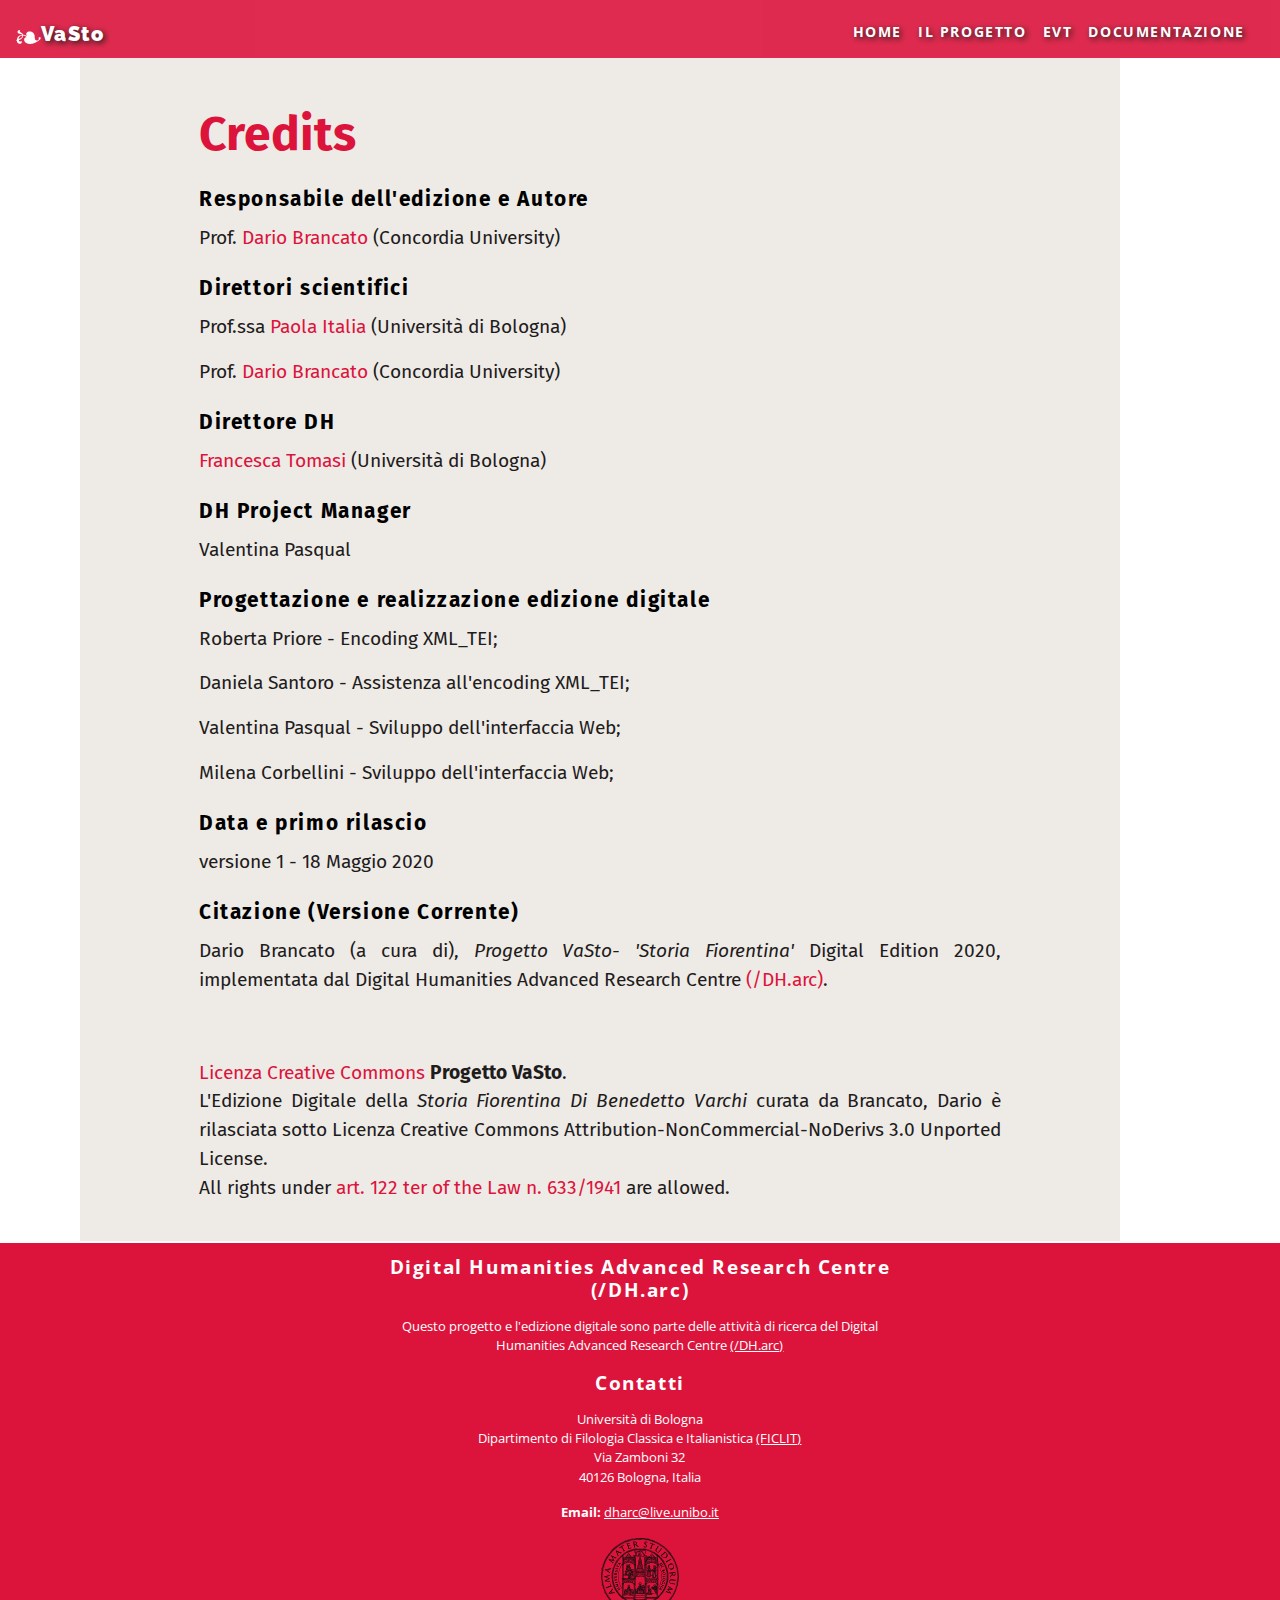
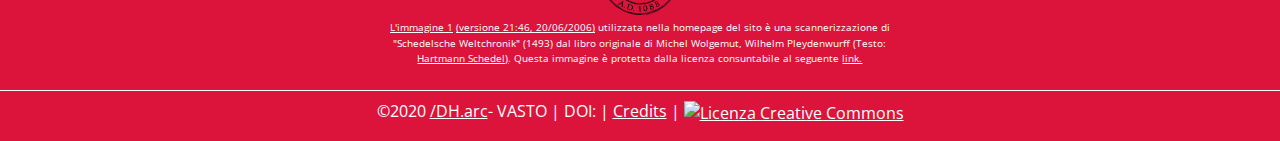
==== credits.html @ d89b8e42 "init" ====
<!DOCTYPE html>
<html lang="en">
<head>
    <meta charset="utf-8">
    <meta name="viewport" content="width=device-width, initial-scale=1">
    <title>VaSto_Credits</title>
    <!-- Bootstrap CSS -->
    <link rel="stylesheet" href="https://stackpath.bootstrapcdn.com/bootstrap/4.4.1/css/bootstrap.min.css" integrity="sha384-Vkoo8x4CGsO3+Hhxv8T/Q5PaXtkKtu6ug5TOeNV6gBiFeWPGFN9MuhOf23Q9Ifjh" crossorigin="anonymous">
    <!-- Personal stylesheet -->
    <link rel="stylesheet" href="style.css">
    <link rel="icon" href="images/favicon.ico"/>
    <!--    <link rel="stylesheet" href="css/fixed.css">-->
    <style>
        .navbar {
            background-color: #DC143C !important;
            opacity: 0.9 !important;
        }
        .btn-secondary{
            background-color: #DC143C !important;
            opacity: 0.9 !important;
            border-color: #DC143C !important ;
        }
    </style>
</head>
<body>


        <!-- Navigation -->
        <nav class="navbar navbar-expand-md navbar-dark bg-dark" style="background-color: #DC143C;">
            <a class="navbar-brand" href="index.html"><img src="images/favicon.svg" alt="" style="width:15%;"/>VaSto</a>
            <button class="navbar-toggler" type="button" data-toggle="collapse" data-target="#navbarResponsive">
                <span class="navbar-toggler-icon"></span>
            </button>
            <div class="collapse navbar-collapse" id="navbarResponsive">
                <ul class="navbar-nav ml-auto">
                    <li class="nav-item">
                        <a class="nav-link" href="index.html#Home">Home</a>
                    </li>
                    <li class="nav-item">
                        <a class="nav-link" href="index.html#Progetto">Il Progetto</a>
                    </li>
                    <li class="nav-item">
                        <a class="nav-link" href="index.html#EVT">EVT</a>
                    </li>
                    
                    <li class="nav-item">
                        <a class="nav-link page-scroll" href="index.html#doc">Documentazione</a>
                    </li>
                </ul>
            </div>
        </nav>
<section class="credits" id="Credits">
    <div class="col-12 narrow">
								
        <h1>Credits</h1>
        <h2>Responsabile dell'edizione e Autore</h2>
        <p  class="blockquote">Prof. <a href="https://www.concordia.ca/artsci/cmll/faculty.html?fpid=dario-brancato">Dario Brancato</a> (Concordia University)</p>
        <h2>Direttori scientifici</h2>
          <p  class="blockquote">Prof.ssa <a href="https://www.unibo.it/sitoweb/paola.italia/">Paola Italia</a> (Università di Bologna)</p>
          <p  class="blockquote">Prof. <a href="https://www.concordia.ca/artsci/cmll/faculty.html?fpid=dario-brancato">Dario Brancato</a> (Concordia University)</p>
        <h2>Direttore DH</h2>
        <p class="blockquote"><a href="https://www.unibo.it/sitoweb/francesca.tomasi">Francesca Tomasi</a> (Università di Bologna)</p>
        <h2>DH Project Manager</h2>
        <p class="blockquote">Valentina Pasqual</p>
        <h2>Progettazione e realizzazione edizione digitale</h2>
        <p  class="blockquote">Roberta Priore - Encoding XML_TEI;</p>
        <p  class="blockquote">Daniela Santoro - Assistenza all'encoding XML_TEI;</p>
        <p  class="blockquote">Valentina Pasqual - Sviluppo dell'interfaccia Web;  </p>
        <p  class="blockquote">Milena Corbellini - Sviluppo dell'interfaccia Web; </p>
       
        <h2>Data e primo rilascio</h2>
        <p  class="blockquote">versione 1 - 18 Maggio 2020 </p>

        <h2>Citazione (Versione Corrente)</h2>
              <p  class="blockquote">Dario Brancato (a cura di),<em> Progetto VaSto- 'Storia Fiorentina'</em>  Digital Edition 2020, implementata dal Digital Humanities Advanced Research Centre <a href="https://centri.unibo.it/dharc/en">(/DH.arc)</a>.</p>
    </div>
    <div class="col-12 narrow">
              <p style="margin-bottom:0em !important; padding-bottom:2em !important;"><a href="http://creativecommons.org/licenses/by-nc-nd/3.0/deed.it" target="_blank" rel="license">              Licenza 
                Creative Commons</a> <strong>Progetto VaSto</strong>. 
                <br>
                L'Edizione Digitale della <em>Storia Fiorentina Di Benedetto Varchi</em> curata da Brancato, Dario è rilasciata sotto Licenza Creative Commons Attribution-NonCommercial-NoDerivs 
                3.0 Unported License. <br>
                All rights under <a href="http://www.interlex.it/testi/l41_633.htm#102-ter" target="_blank">art. 
                122 ter of the Law n. 633/1941</a> are allowed.</p>

  </div>


 </section>
<!--- Start Contact Section -->
<section class="foot">
    <footer>
        <div class="row justify-content-center pt-1" style="background-color:#DC143C;">

            <div class="col-md-5 text-center" style="font-size:80%">
                <h3>Digital Humanities Advanced Research Centre (/DH.arc)</h3>
                <p>Questo progetto e l'edizione digitale sono parte delle attività di ricerca del Digital Humanities Advanced Research Centre <a href="https://centri.unibo.it/dharc/en/research/projects-at-dh-arc">(/DH.arc)</a></p>
                <h3>Contatti</h3>
                <p>Università di Bologna<br>
                    Dipartimento di Filologia Classica e Italianistica <a href="https://ficlit.unibo.it/it">(FICLIT)</a><br>
                    Via Zamboni 32<br>
                    40126 Bologna, Italia</p>
                <p><strong>Email:</strong> <a class="email-link" href="mailto:dharc@live.unibo.it">dharc@live.unibo.it</a></p>
                <img src="images/unibologo.svg" style="width:15%; height:auto; margin-bottom:1%" alt=""/>

                <p style="font-size:80%"><a href="https://upload.wikimedia.org/wikipedia/commons/archive/b/ba/20170728095613%21Nuremberg_chronicles_-_FLORENCIA.png">L'immagine 1</a> <a href="https://commons.wikimedia.org/wiki/File:Nuremberg_chronicles_-_FLORENCIA.png#filehistory">(versione 21:46, 20/06/2006)</a> utilizzata nella homepage del sito è una scannerizzazione di "Schedelsche Weltchronik" (1493) dal libro originale di Michel Wolgemut, Wilhelm Pleydenwurff (Testo: <a href="https://commons.wikimedia.org/wiki/Hartmann_Schedel">Hartmann Schedel)</a>. Questa immagine è protetta dalla licenza consuntabile al seguente <a href="https://commons.wikimedia.org/wiki/File:Nuremberg_chronicles_-_FLORENCIA.png">link.</a></p>
            </div>

            <hr class="socket">
            <p>&copy;2020 <a href="https://centri.unibo.it/dharc/en">/DH.arc</a>- VASTO | DOI:    | <a href="credits.html">Credits</a> | <a rel="license" href="http://creativecommons.org/licenses/by-nc-nd/3.0/deed.it"><img alt="Licenza Creative Commons" style="border-width:0" src="http://i.creativecommons.org/l/by-nc-nd/3.0/88x31.png" /></a><br />
            </p>

        </div> <!-- End of Row -->
    </footer>
</section>
<!--- End Contact Section -->


<!--- Script Source Files -->
<script src="https://code.jquery.com/jquery-3.4.1.slim.min.js" integrity="sha384-J6qa4849blE2+poT4WnyKhv5vZF5SrPo0iEjwBvKU7imGFAV0wwj1yYfoRSJoZ+n" crossorigin="anonymous"></script>
<script src="https://cdn.jsdelivr.net/npm/popper.js@1.16.0/dist/umd/popper.min.js" integrity="sha384-Q6E9RHvbIyZFJoft+2mJbHaEWldlvI9IOYy5n3zV9zzTtmI3UksdQRVvoxMfooAo" crossorigin="anonymous"></script>
<script src="https://stackpath.bootstrapcdn.com/bootstrap/4.4.1/js/bootstrap.min.js" integrity="sha384-wfSDF2E50Y2D1uUdj0O3uMBJnjuUD4Ih7YwaYd1iqfktj0Uod8GCExl3Og8ifwB6" crossorigin="anonymous"></script>
<script src="https://use.fontawesome.com/releases/v5.12.1/js/all.js"></script>
<!--- End of Script Source Files -->
</body>
</html>
---- style.css ----
@import url('https://fonts.googleapis.com/css2?family=EB+Garamond:wght@800&display=swap');
@import url('https://fonts.googleapis.com/css2?family=Lato:wght@700&display=swap');
@import url('https://fonts.googleapis.com/css2?family=Open+Sans&display=swap');
@import url('https://fonts.googleapis.com/css2?family=Raleway:wght@900&display=swap');
@import url('https://fonts.googleapis.com/css2?family=Fira+Sans:wght@300&display=swap');
body {
    overflow-x: hidden;
    font-family: 'Open Sans', sans-serif;
    /*color: to be defined;*/
    margin: auto 0;
}

h1 {
    font-family: 'Lato', sans-serif;
}

h2, h3{
    font-family: 'EB Garamond', serif;
    letter-spacing: .1rem;
}
.maiusc{
    font-size: 1.4em;
}

.foot:before {
    height: 3.8rem;
    margin-top: -5rem;
    content: "";
    display: block;
}
#right{
   margin-right:4em;
}
#left{
   margin-left:4em;
   padding-left:3em;
   padding-right:3em;
}

.b{
     border-right: 4em solid rgba(231, 227, 221, 0.7);
     border-left: 4em solid rgba(231, 227, 221, 0.7);
     border-top: 2em solid rgba(231, 227, 221, 0.7);
     border-bottom: 2em solid rgba(231, 227, 221, 0.7);
}


/*--- Navbar --*/

.navbar {
    text-transform: uppercase;
    font-weight: 700;
    font-size: .9rem;
    letter-spacing: .1rem;
    background-color: #DC143C;
}
.navbar-dark{
    background-color: #DC143C;
}
.navbar-brand {
    text-transform: capitalize;
    height: 1.9rem;
    font-weight: 900;
    font-family: 'Raleway', sans-serif;
    text-shadow: 2px 2px 6px black;
}

.navbar-nav {
    padding-right: .7rem;

}

.navbar-dark .navbar-nav .nav-link {
    color: white;
    padding-top: .8rem;
    text-shadow: 2px 2px 6px black;

}



.navbar-dark .navbar-nav .nav-link.active,
.navbar-dark .navbar-nav .nav-link:hover {
    color:rgb(228, 143, 160);
    
}

#color {
    color:white;
}

/*--- Slider --*/



.Home {
    position: absolute;
    top:35%;
    text-transform: uppercase;
    width: 100%;
}

.Home h1 {
    font-size: 4rem;
    font-weight: 700;
    letter-spacing: .3rem;
    color: rgba(255, 255, 255, 0.911);
    text-shadow: .4rem .4rem .9rem black;
    padding-bottom: 1rem;
}

.Home h3 {
    font-size: 2.5rem;
    font-weight: 400;
    text-shadow: .5rem .5rem 1rem black;
    padding-bottom: 1.6rem;
    color:rgba(255, 255, 255, 0.911);
    font-variant: small-caps;
}
.parallax{
    background-color:rgb(240, 240, 240);
    height: 100%; 

  /* Create the parallax scrolling effect */
  background-attachment: fixed;
  background-position: center;
  background-repeat: no-repeat;
  background-size: cover;
}
.btn-lg {
    border-width: medium;
    border-radius: 0;
    font-size: 1.1rem;
    font-family: 'Open Sans', sans-serif;
    font-weight: bold;
    letter-spacing: .1rem;
    text-shadow: 2px 2px 6px lightpink;
}

#evt{
    padding-top: 2rem;
    padding-bottom: 2rem;
}
.red a:link{
    color:crimson;
}
.red a:hover{
    color:crimson;
}
.red a:visited{
    color:crimson;
}
/*--- Overview Section --*/

.d{
    padding-left: 5rem;
    padding-right: 5rem;
}

#doc{

    color: black;
    text-shadow: 2px 2px 6px red;
    position:relative;
}
#doc:after{
 

        content: "";
        background: url("images/writ.JPG");
        background-position: center; /* Center the image */
        background-repeat: no-repeat; /* Do not repeat the image */
        background-size: cover;
        
        opacity: 0.6;
        top: 0;
        left: 0;
        bottom: 0;
        right: 0;
        position: absolute;
        z-index: -1; 
        filter: sepia(20%);

      
}

#Progetto{
    


    color: black;
    text-shadow: 2px 2px 6px black;
    padding-top: 5.3em;
    padding-left: 5em;
    padding-right: 5em;
    padding-bottom:0.5em;
    position:relative;


}
#Progetto:after{

        content: "";
        background: url("images/storia.JPG");
        background-position: center; /* Center the image */
        background-repeat: no-repeat; /* Do not repeat the image */
        background-size: cover;
        opacity: 0.6;
        top: 0;
        left: 0;
        bottom: 0;
        right: 0;
        position: absolute;
        z-index: -1;
        filter: sepia(20%);
        padding-bottom:0.5em;

      
}

#EVT{

    border-color: #DC143C;
    border-width: 5rem;
    border-radius: 0.5rem ;

}

.narrow {
    width: 80%;
    margin: 0 auto;
    padding-top: 3rem;
}
.btn-md {
    border-width: medium;
    border-radius: 0;
    padding: .6rem 1.1rem;
    text-transform: uppercase;
    margin: 1rem;
    font-family: 'Open Sans', sans-serif;
    letter-spacing: .1rem;
    font-weight: 900;
    color: white;
    text-shadow: 2px 2px 6px black;
}
.container{
position: relative;

}
#evt{
    width: 50%;
}
#center{
    position: absolute;
    top: 50%;
    left: 50%;
    transform: translate(-50%, -50%);
    -ms-transform: translate(-50%, -50%);
}

footer {
    color: white;
    margin-top: 1.3em;
    font-size: 1rem;

}

footer h3 {
    font-size: 1.2rem;
    margin-top: 0.5rem;
    margin-bottom: 1rem;
    font-family: 'Open Sans', sans-serif;
    font-weight: bold;
}

footer a {
    color: white;
}
footer a:hover{
    color: lightcoral;

}
footer a:link{
    color: white;
    text-decoration: underline;

}

footer a:visited {
    color:lightpink;
  }

hr.socket {
    border-top: .1rem solid white;
    width: 100%;
    margin: 0.5rem;
}
.credits{
    background-color: rgba(231, 227, 221, 0.7);
    margin-left:5em;
    margin-right: 10em;
}
#Credits h1{
    color: #DC143C;
    font-size:3rem;
    font-weight:bold;
    font-family: 'Fira Sans', sans-serif;
    padding-bottom: 0.5rem;
}
#Credits h2{
    color: black;
    font-size:1.3rem;
    font-weight:bold;
    font-family: 'Fira Sans', sans-serif;
    padding-top: 0.5rem;
    padding-bottom: 0.2rem;
}

#Credits p{
    color: rgb(31, 28, 28);
    font-size:1rem;
    font-family: 'Fira Sans', sans-serif;
    text-align: justify;
    font-size: 1.2em;
}
#Credits a:link{
    color: #DC143C;
}

#Credits a:visited {
    color:crimson;
  }
#Credits a:hover {
    color:crimson;
  }
#Documentation a:link{
    color: #DC143C;
}

#Documentation a:visited {
    color:crimson;
  }
#Documentation a:hover {
    color:crimson;
  }

#Documentation p{
    font-family: 'Fira Sans', sans-serif;
    text-align: justify;
    color: rgb(31, 28, 28);
}
#Documentation li{
    font-family: 'Fira Sans', sans-serif;
    text-align: justify;
    color: rgb(31, 28, 28);
    font-size: 1.2em;
    padding-bottom:0.4em
}
#Documentation h1{
    color: #DC143C;
    font-size:3rem;
    font-weight:bold;
    font-family: 'Fira Sans', sans-serif;
    padding-bottom: 0.5rem;
}
#Documentation h2{
    color: black;
    font-size:1.3rem;
    font-weight:bold;
    font-family: 'Fira Sans', sans-serif;
    padding-top: 0.5rem;
    padding-bottom: 0.2rem;
}
#Documentation h3{
    color: black;
    font-size:1rem;
    font-weight:bold;
    font-family: 'Fira Sans', sans-serif;
    padding-top: 0.5rem;
    padding-bottom: 0.2rem;
}

#Documentation p {
    font-weight:normal;
    font-size: 1.2em;
}
/*  #Documentation ul{
    list-style-type: none;
}*/
#Documentation ol{
    list-style-type: upper-roman;
}
#left{
    margin-left:0em;
}
#right{
    margin-right:0em;
}
.container-fluid{
    width: 90% !important;
    margin-right:2em !important;
    padding: 3em !important;
}

@media screen and (min-width:769px) and (max-width: 1199px) {  
    .Home{
        top: 20%;
    }
    .Home h1 {
        font-size: 3rem;
        letter-spacing: .15rem;
        padding-bottom: .5rem;
    }
    .Home h3 {
        font-size: 2rem;
        padding-bottom: 1.2rem;
        letter-spacing: .15rem;
    }
    .btn-lg {
        font-size: 0.9rem;
        letter-spacing: .25rem;
    }
    .btn-md {
        font-size: 0.9rem;
        letter-spacing: .25rem;
    }
    #center{
        font-size: 0.9rem;
        letter-spacing: .25rem;
    }
    .narrow h1 {
        font-size: 1.5rem;
    }
    h3{
        font-size: 1.5rem;
    }
    footer h3{
        font-size: 1rem;
    }
    footer{
        font-size:100%;
    }

    #Credits h1{
        font-size: 1.8rem;
        padding-bottom: 1rem;
    }
    #Credits h2{
        font-size: 1.5rem;;
    }
    
    #Credits p{
        font-size: 1rem
    }
    #Documentation h1{
        font-size: 1.8rem;
        padding-bottom: 1rem;
    }
   
    #Documentation h2{
        font-size: 1.5rem;;
    }
    #Documentation h3{
        font-size: 1.2rem;;
    }
    
    #Documentation p{
        font-size: 1rem
    }

    #doc{
        height:40%;
    }
    #Progetto{
    height:120%;
 
    padding-top: 2em;
    }
    p{
        font-size:95%;
    }
    .d{
        padding-left: 0em !important;
        padding-right:0em !important;
        padding-top: 3em;
        font-size: 95%;
    }
    #evt{
        width: 80%;
    }
    .b{
       border-left: 1em;
        border-right: 1em;
    }
    .footer{
        margin-top:1.9em;
    }
    .credits{
        margin: 0em;
    }
}

/*--- Media Queries --*/
@media (max-width: 768px) {
    .Home{
        top: 30%;
    }
    .Home h1 {
        font-size: 2rem;
        letter-spacing: .15rem;
        padding-bottom: .7rem;
    }
    .Home h3 {
        font-size: 1.2rem;
        padding-bottom: 2rem;
        letter-spacing: .15rem;
    }
    .btn-lg {
        font-size: 0.9rem;
        letter-spacing: .15rem;
    }
    .btn-md {
        font-size: 0.9rem;
        letter-spacing: .15rem;
    }
    #center{
        font-size: 0.9rem;
        letter-spacing: .15rem;
        margin-left:0.2em !important;
    }
    .narrow h1 {
        font-size: 95%;
    }
    h3{
        font-size: 95%;
    }

    #Credits h1{
        font-size:95%;
        padding-bottom: 1rem;
    }
    #Credits h2{
        font-size: 95%;
    }
    
    #Credits p{
        font-size: 95%;
    }
    #Documentation h1{
        font-size: 1.2rem;
        padding-bottom: 1rem;
    }
   
    #Documentation h2{
        font-size: 95%;
    }
    #Documentation h3{
        font-size: 95%;
    }
    
    #Documentation p{
        font-size: 95%;
    }
    #Documentation li{
        font-size: 95%;
    }
    #doc{
        height:30%;
    }
    p{
        font-size:95%;
    }
    #Progetto{
        padding-top:2em;
        padding-left: 0em;
        padding-right: 0em;
    }
    .d{
        padding-left: 0em !important;
        padding-right:0em !important;
        padding-top: 0em;
         font-size: 95%;
    }
    .b{
        border-left: 2em;
        border-right: 2em;
    }
    .footer{
        margin-top:1.6em;
    }
    .credits{
        margin: 0em;
    }
}


@media (max-width: 575px) {
    .Home{
        top: 15%;
    }
    .Home h1 {
        font-size: 100%;
        letter-spacing: .15rem;
        padding-bottom: .5rem;
    }
    .Home h3 {
        font-size: 95%;
        padding-bottom: .8rem;
        letter-spacing: .15rem;
    }
    .btn-lg {
        font-size: .9rem;
        letter-spacing: .10rem;
    }
    .btn-md{
        font-size: .9rem;
        letter-spacing: .10rem;
    }
    #center{
        font-size: 0.9rem;
        letter-spacing: .10rem;
        margin-right: 0.5em;

    }
    .narrow h1 {
        font-size: 1rem;
    }
    h3{
        font-size: 1.1rem;
    }
    footer h3{
        font-size: 0.8rem;
    }
    #Credits h1{
        font-size: 95%;
        padding-bottom: 1rem;
    }
    #Credits h2{
        font-size: 95%;
    }
    
    #Credits p{
        font-size: 75%;
    }
    #Documentation h1{
        font-size: 100%;
        padding-bottom: 1.5rem;
    }
    #Documentation h2{
        font-size: 100%;
    }
    #Documentation h3{
        font-size: 75%;
    }
    #Documentation p{
        font-size: 95%;
    }
    #Documentation li{
        font-size: 95%;
    }
    #doc{
        height:40%;
    }
    p{
        font-size:100%;
    }
    footer{
        font-size:85%;
    }
    .d{
        padding-left: 0em !important;
        padding-right:0em !important;
        padding-top: 0em;
        font-size:100%;
    }
    .b{
        border-left: 0em;
        border-right: 0em;
        font-size:95%;
    }
    #Progetto{
        padding-top: 1em;
        padding-left: 0em;
        padding-right: 0em;
    }
    #Progetto:after{
        opacity:0.3;
    }
    #doc:after{
        opacity:0.3;
    }
    #left{
    margin-left:0em;
    font-size:70%;
    left:70%;
}
    #right{
    margin-right:0em;
    font-size:70%;
}
#intro{
    font-size:70%;
}
#center{
    font-size:70%;
    margin-right: 0.5em;
}
.credits{
    margin: 0em;
}
}
@media (min-width: 1200px) { 
    .Home{
        height: 30em;
    }

}



/*============ BOOTSTRAP BREAK POINTS:

Extra small (xs) devices (portrait phones, less than 576px)
No media query since this is the default in Bootstrap

Small (sm) devices (landscape phones, 576px and up)
@media (min-width: 576px) { ... }

Medium (md) devices (tablets, 768px and up)
@media (min-width: 768px) { ... }

Large (lg) devices (desktops, 992px and up)
@media (min-width: 992px) { ... }

Extra (xl) large devices (large desktops, 1200px and up)
@media (min-width: 1200px) { ... }

=============*/

.Home h1 {text-transform:capitalize !Important}
.Home h3 {text-transform:capitalize !Important}
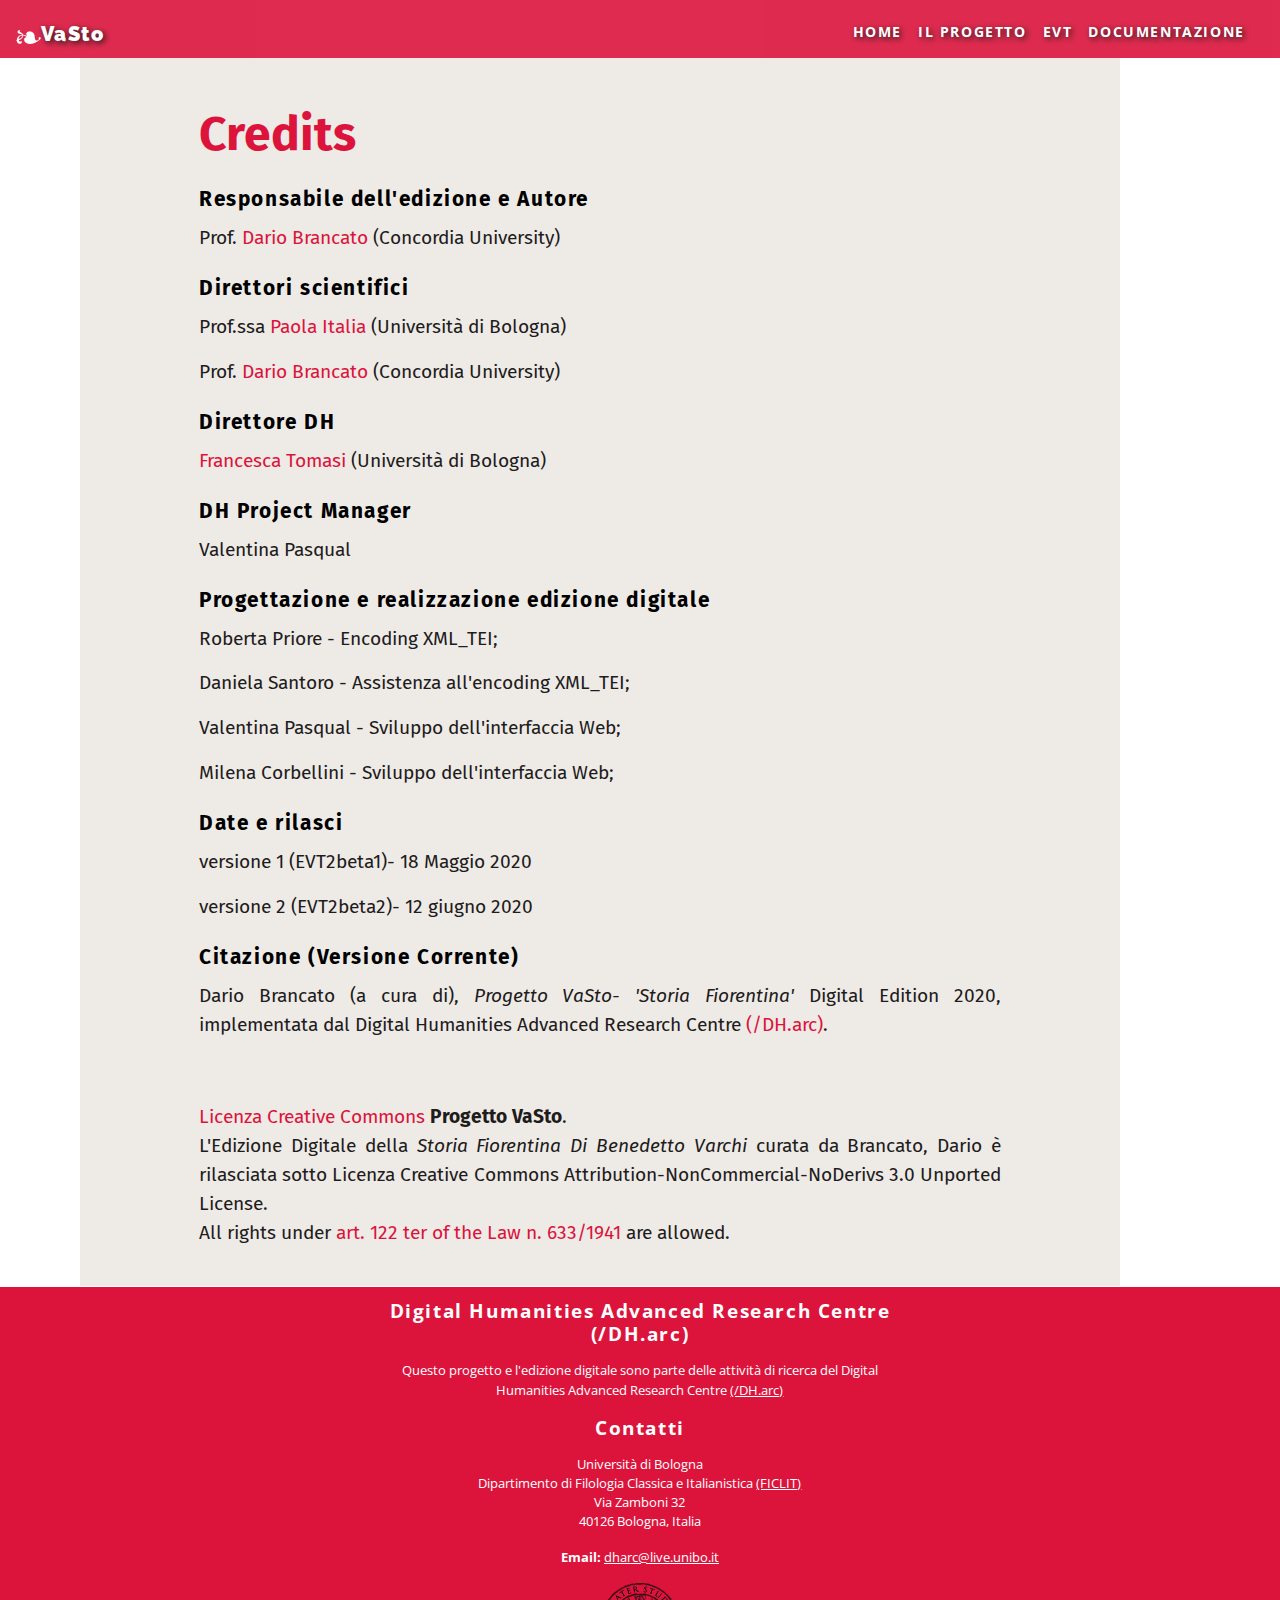
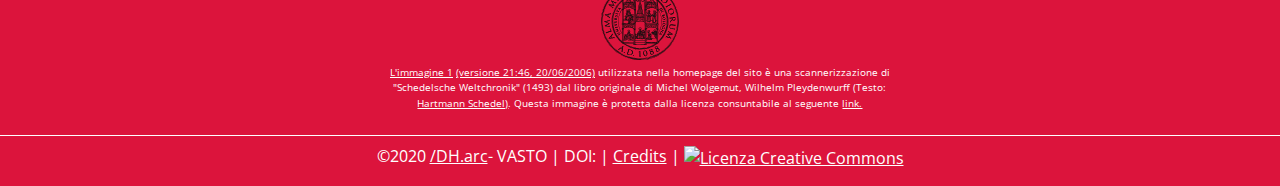
==== commit acd60895: "Update credits.html" ====
--- a/credits.html
+++ b/credits.html
@@ -68,8 +68,9 @@
         <p  class="blockquote">Valentina Pasqual - Sviluppo dell'interfaccia Web;  </p>
         <p  class="blockquote">Milena Corbellini - Sviluppo dell'interfaccia Web; </p>
        
-        <h2>Data e primo rilascio</h2>
-        <p  class="blockquote">versione 1 - 18 Maggio 2020 </p>
+        <h2>Date e rilasci</h2>
+        <p  class="blockquote">versione 1 (EVT2beta1)- 18 Maggio 2020 </p>
+	<p  class="blockquote">versione 2 (EVT2beta2)- 12 giugno 2020 </p>
 
         <h2>Citazione (Versione Corrente)</h2>
               <p  class="blockquote">Dario Brancato (a cura di),<em> Progetto VaSto- 'Storia Fiorentina'</em>  Digital Edition 2020, implementata dal Digital Humanities Advanced Research Centre <a href="https://centri.unibo.it/dharc/en">(/DH.arc)</a>.</p>
@@ -123,4 +124,4 @@
 <script src="https://use.fontawesome.com/releases/v5.12.1/js/all.js"></script>
 <!--- End of Script Source Files -->
 </body>
-</html>+</html>
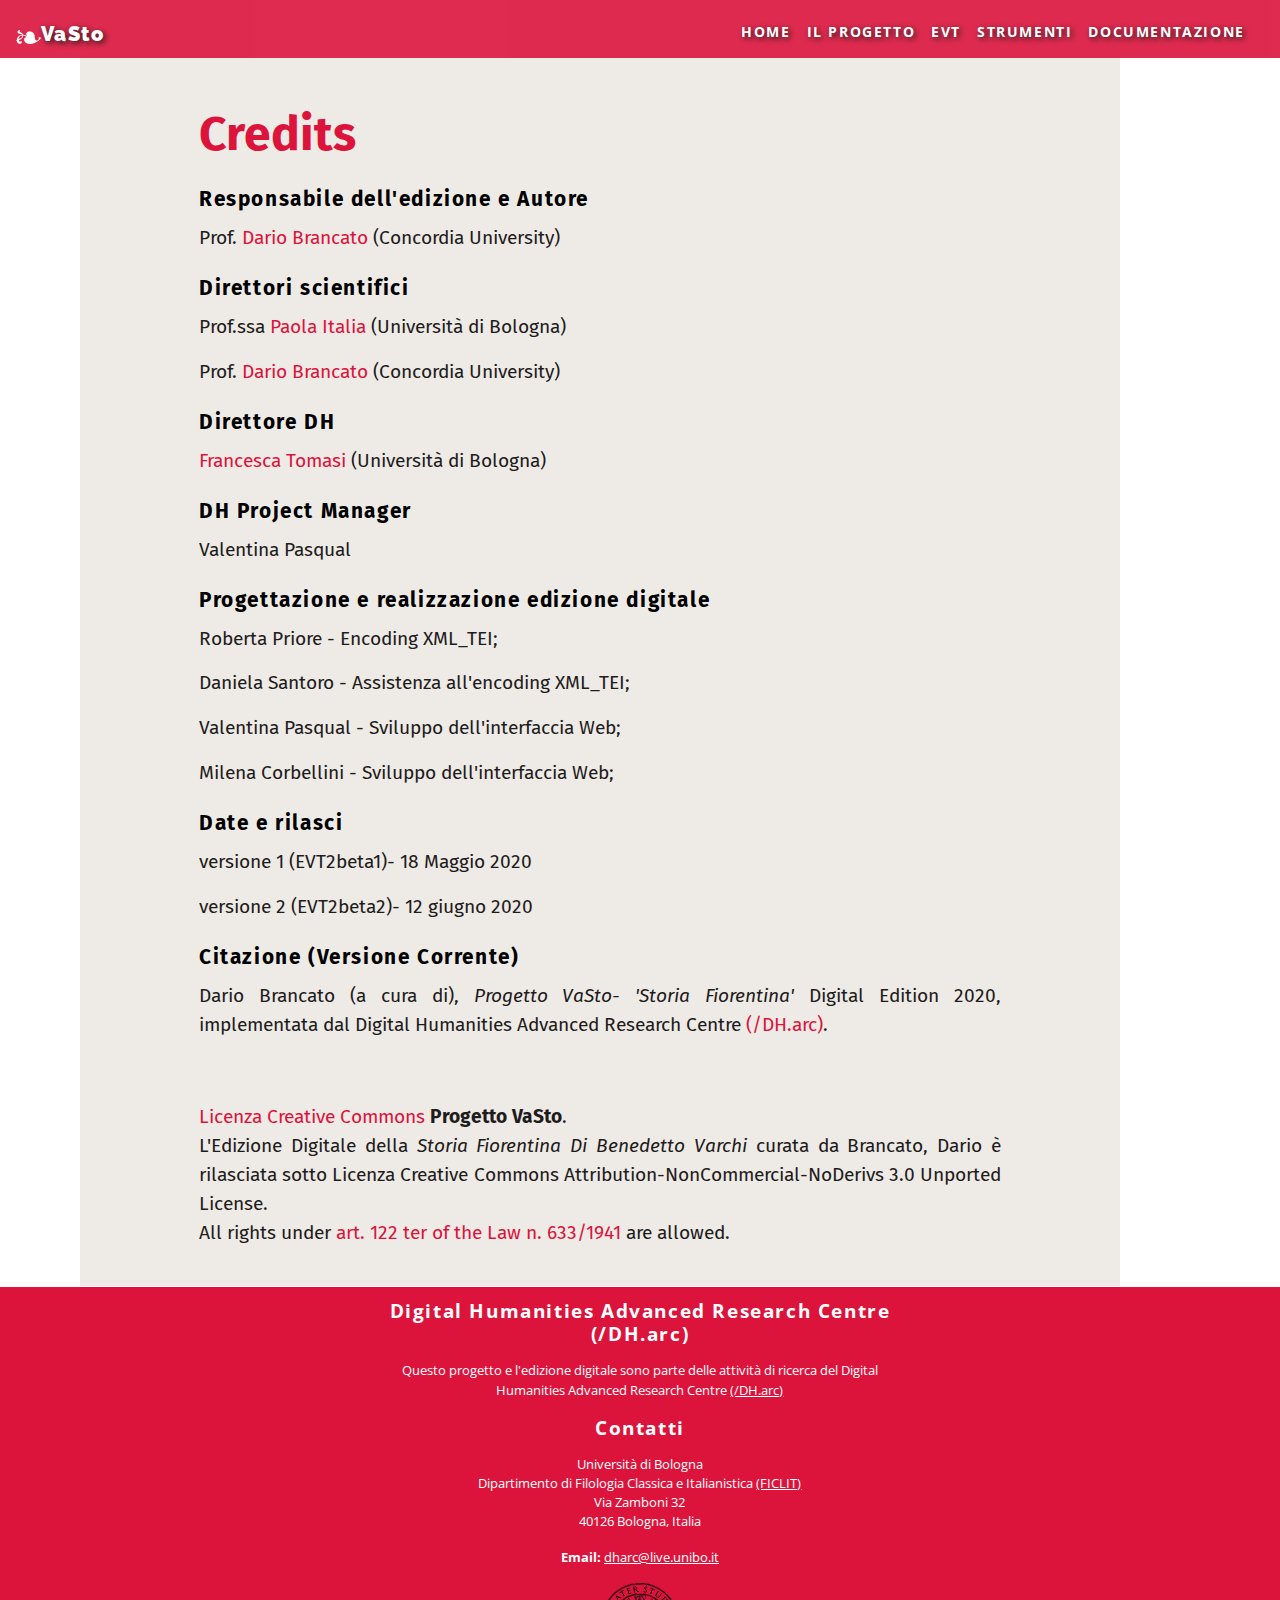
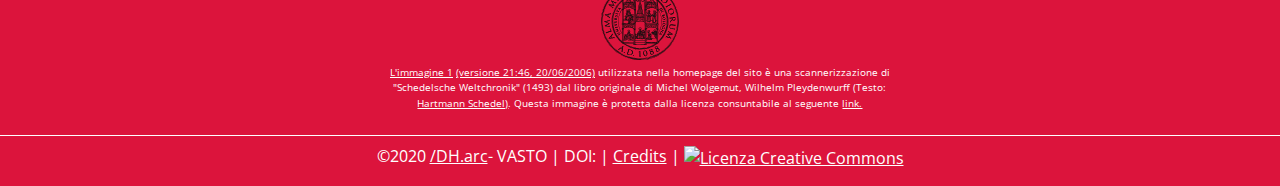
==== commit 7900e8fb: "Change" ====
--- a/credits.html
+++ b/credits.html
@@ -42,7 +42,9 @@
                     <li class="nav-item">
                         <a class="nav-link" href="index.html#EVT">EVT</a>
                     </li>
-                    
+                    <li class="nav-item">
+                        <a class="nav-link page-scroll" href="index.html#strumenti">Strumenti</a>
+                    </li>
                     <li class="nav-item">
                         <a class="nav-link page-scroll" href="index.html#doc">Documentazione</a>
                     </li>
--- a/style.css
+++ b/style.css
@@ -13,6 +13,7 @@
 
 h1 {
     font-family: 'Lato', sans-serif;
+
 }
 
 h2, h3{
@@ -301,6 +302,12 @@
     margin-left:5em;
     margin-right: 10em;
 }
+.strumenti{
+    background-color: rgba(231, 227, 221, 0.7);
+    margin-left:1em;
+    margin-right: 3em;
+    font-family: 'Fira Sans', sans-serif;
+}
 #Credits h1{
     color: #DC143C;
     font-size:3rem;
@@ -334,6 +341,39 @@
 #Credits a:hover {
     color:crimson;
   }
+ #Strumenti h1{
+    color: #DC143C;
+    font-size:3rem;
+    font-weight:bold;
+    font-family: 'Fira Sans', sans-serif;
+    padding-bottom: 0.5rem;
+}
+#Strumenti h2{
+    color: black;
+    font-size:1.3rem;
+    font-weight:bold;
+    font-family: 'Fira Sans', sans-serif;
+    padding-top: 0.5rem;
+    padding-bottom: 0.2rem;
+}
+
+#Strumenti p{
+    color: rgb(31, 28, 28);
+    font-size:1rem;
+    font-family: 'Fira Sans', sans-serif;
+    text-align: justify;
+    font-size: 1.2em;
+}
+#Strumenti a:link{
+    color: #DC143C;
+}
+
+#Strumenti a:visited {
+    color:crimson;
+  }
+#Strumenti a:hover {
+    color:crimson;
+  }
 #Documentation a:link{
     color: #DC143C;
 }
@@ -471,6 +511,8 @@
 
     #doc{
         height:40%;
+        color: black;
+        text-shadow: 2px 2px 6px red;
     }
     #Progetto{
     height:120%;
@@ -498,6 +540,20 @@
     }
     .credits{
         margin: 0em;
+    }
+    .strumenti{
+        margin:Oem;
+    }
+    #S{
+        margin: 0em 0em 0em 0em !important;
+        padding: 0em !important;
+      
+    }
+    .grid-container {
+        display: grid;
+        grid-template-columns: auto !important;
+        padding: 5px;
+        grid-column-gap: 0px;
     }
 }
 
@@ -592,6 +648,21 @@
     .credits{
         margin: 0em;
     }
+    .strumenti{
+        margin: 0em;
+     
+    }
+    #S{
+        margin: 0em 0em 0em 0em !important;
+        padding: 0em !important;
+      
+    }
+    .grid-container {
+        display: grid;
+        grid-template-columns: auto ;
+        padding: 5px;
+        grid-column-gap: 0px;
+    }
 }
 
 
@@ -709,6 +780,20 @@
 .credits{
     margin: 0em;
 }
+.strumenti{
+    margin:Oem;
+}
+#S{
+    margin: 0em 0em 0em 0em !important;
+    padding: 0em !important;
+  
+}
+.grid-container {
+    display: grid;
+    grid-template-columns: auto ;
+    padding: 5px;
+    grid-column-gap: 0px;
+}
 }
 @media (min-width: 1200px) { 
     .Home{
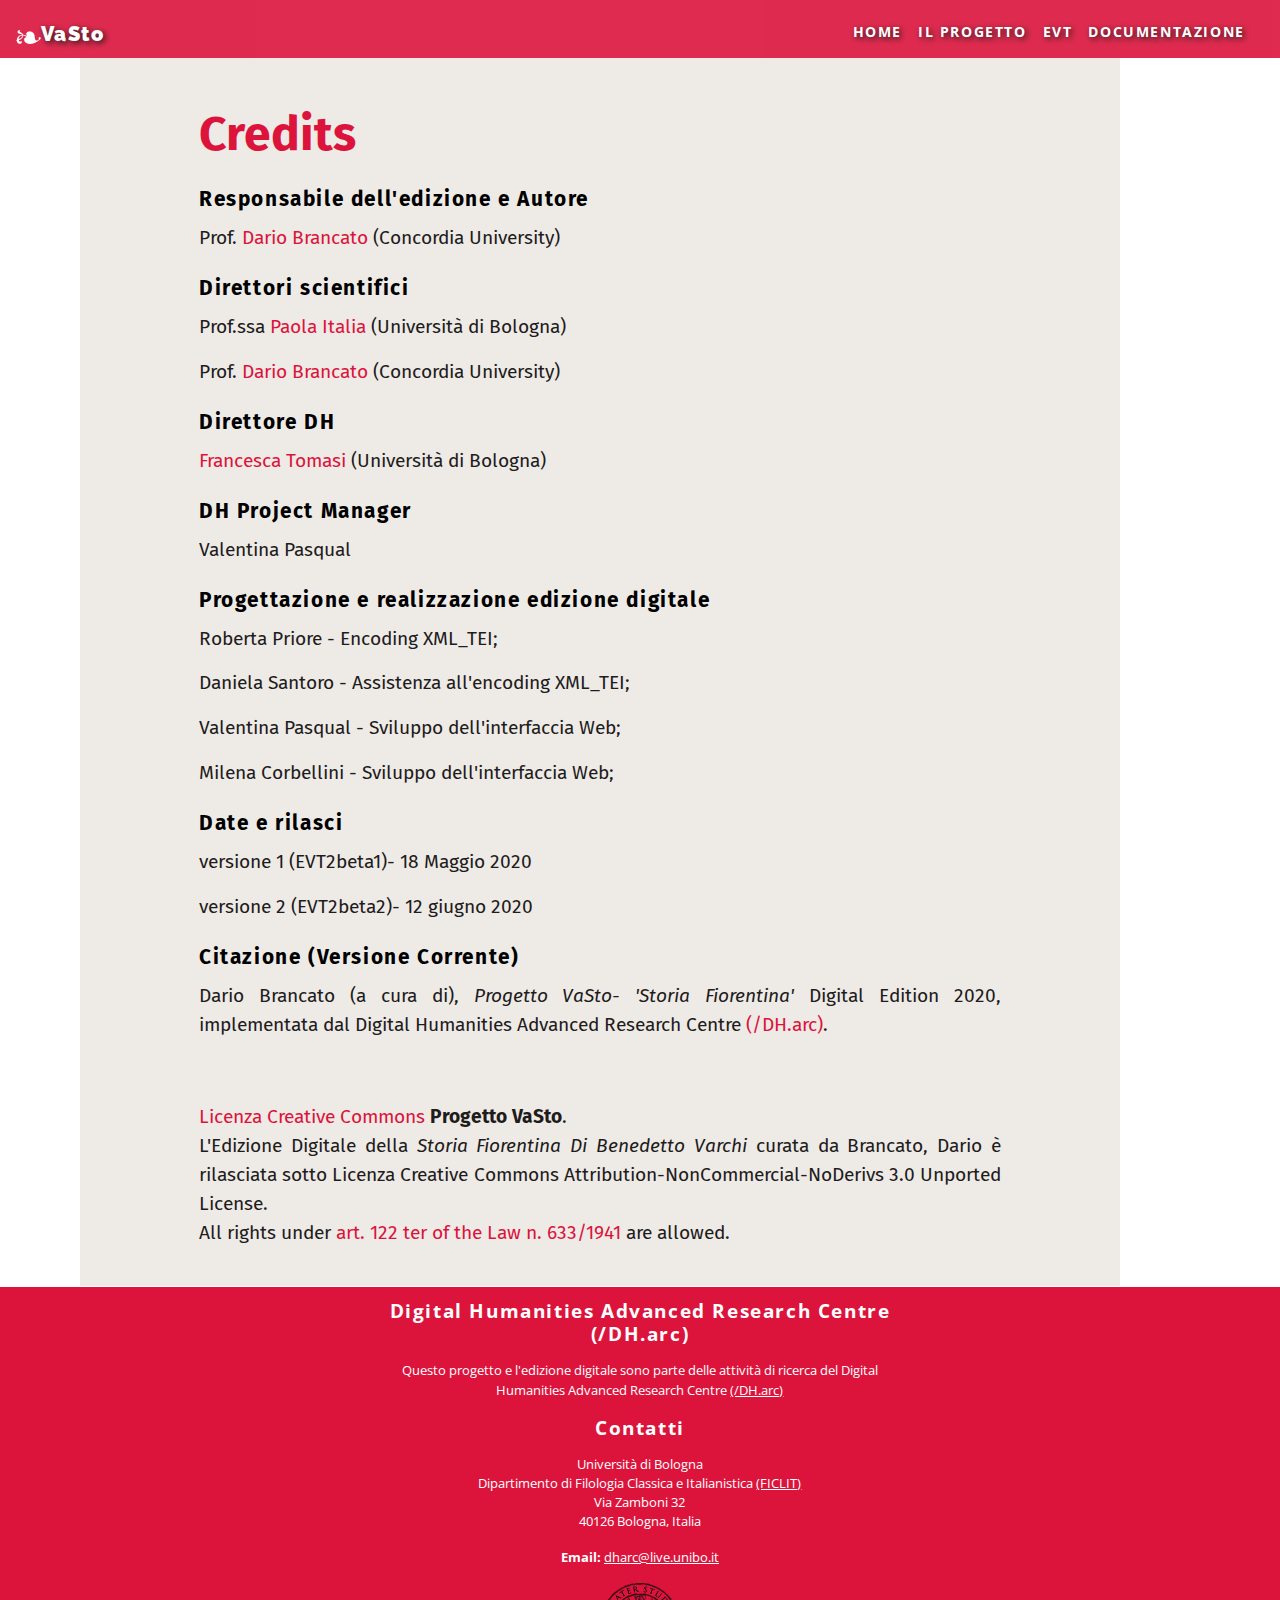
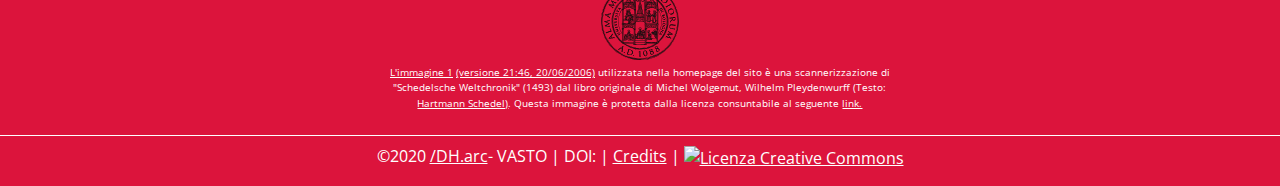
==== commit 71893b9e: "Change" ====
--- a/credits.html
+++ b/credits.html
@@ -42,9 +42,7 @@
                     <li class="nav-item">
                         <a class="nav-link" href="index.html#EVT">EVT</a>
                     </li>
-                    <li class="nav-item">
-                        <a class="nav-link page-scroll" href="index.html#strumenti">Strumenti</a>
-                    </li>
+                    
                     <li class="nav-item">
                         <a class="nav-link page-scroll" href="index.html#doc">Documentazione</a>
                     </li>
--- a/style.css
+++ b/style.css
@@ -13,7 +13,6 @@
 
 h1 {
     font-family: 'Lato', sans-serif;
-
 }
 
 h2, h3{
@@ -302,12 +301,6 @@
     margin-left:5em;
     margin-right: 10em;
 }
-.strumenti{
-    background-color: rgba(231, 227, 221, 0.7);
-    margin-left:1em;
-    margin-right: 3em;
-    font-family: 'Fira Sans', sans-serif;
-}
 #Credits h1{
     color: #DC143C;
     font-size:3rem;
@@ -341,39 +334,6 @@
 #Credits a:hover {
     color:crimson;
   }
- #Strumenti h1{
-    color: #DC143C;
-    font-size:3rem;
-    font-weight:bold;
-    font-family: 'Fira Sans', sans-serif;
-    padding-bottom: 0.5rem;
-}
-#Strumenti h2{
-    color: black;
-    font-size:1.3rem;
-    font-weight:bold;
-    font-family: 'Fira Sans', sans-serif;
-    padding-top: 0.5rem;
-    padding-bottom: 0.2rem;
-}
-
-#Strumenti p{
-    color: rgb(31, 28, 28);
-    font-size:1rem;
-    font-family: 'Fira Sans', sans-serif;
-    text-align: justify;
-    font-size: 1.2em;
-}
-#Strumenti a:link{
-    color: #DC143C;
-}
-
-#Strumenti a:visited {
-    color:crimson;
-  }
-#Strumenti a:hover {
-    color:crimson;
-  }
 #Documentation a:link{
     color: #DC143C;
 }
@@ -511,8 +471,6 @@
 
     #doc{
         height:40%;
-        color: black;
-        text-shadow: 2px 2px 6px red;
     }
     #Progetto{
     height:120%;
@@ -540,20 +498,6 @@
     }
     .credits{
         margin: 0em;
-    }
-    .strumenti{
-        margin:Oem;
-    }
-    #S{
-        margin: 0em 0em 0em 0em !important;
-        padding: 0em !important;
-      
-    }
-    .grid-container {
-        display: grid;
-        grid-template-columns: auto !important;
-        padding: 5px;
-        grid-column-gap: 0px;
     }
 }
 
@@ -648,21 +592,6 @@
     .credits{
         margin: 0em;
     }
-    .strumenti{
-        margin: 0em;
-     
-    }
-    #S{
-        margin: 0em 0em 0em 0em !important;
-        padding: 0em !important;
-      
-    }
-    .grid-container {
-        display: grid;
-        grid-template-columns: auto ;
-        padding: 5px;
-        grid-column-gap: 0px;
-    }
 }
 
 
@@ -780,20 +709,6 @@
 .credits{
     margin: 0em;
 }
-.strumenti{
-    margin:Oem;
-}
-#S{
-    margin: 0em 0em 0em 0em !important;
-    padding: 0em !important;
-  
-}
-.grid-container {
-    display: grid;
-    grid-template-columns: auto ;
-    padding: 5px;
-    grid-column-gap: 0px;
-}
 }
 @media (min-width: 1200px) { 
     .Home{
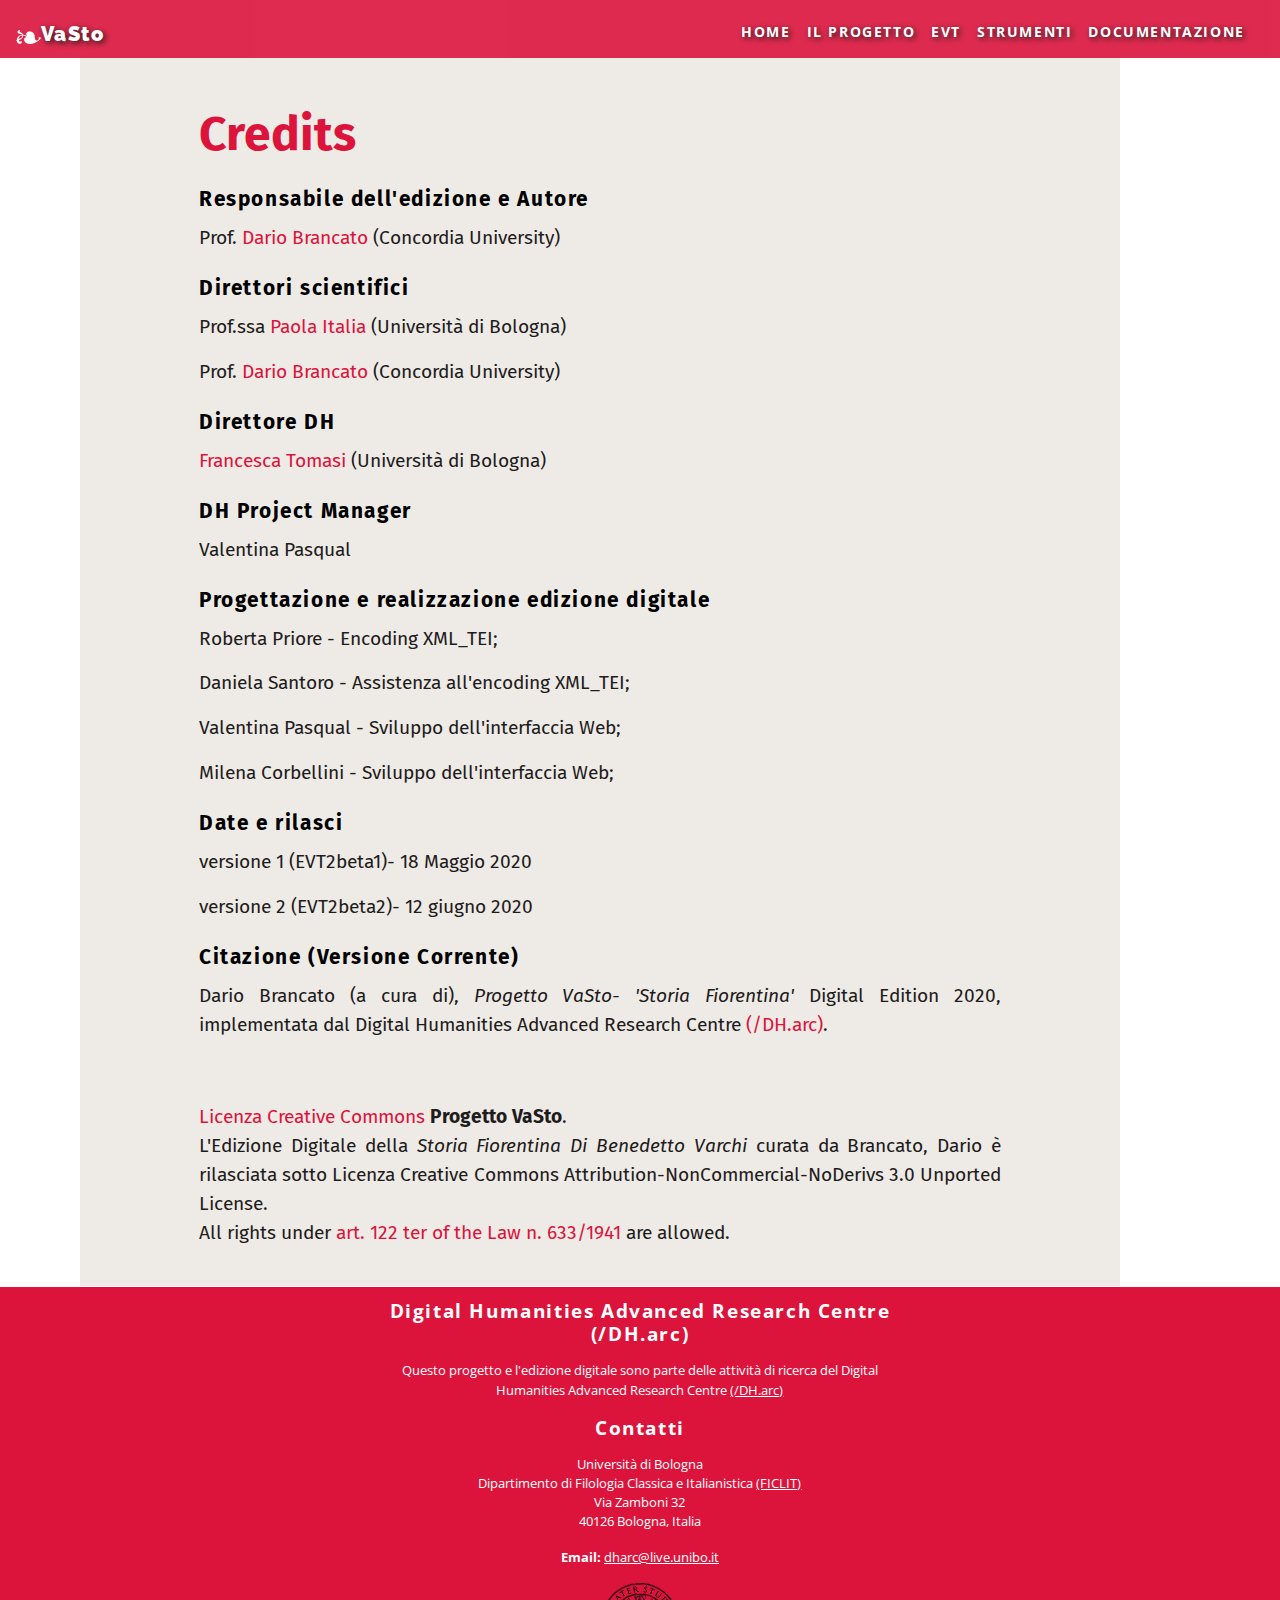
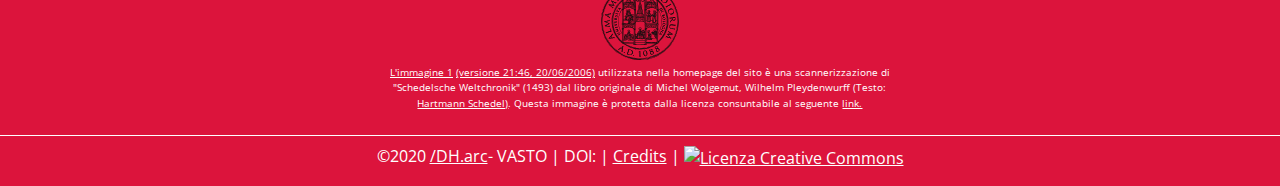
==== commit 9376ef78: "New version with instruments" ====
--- a/credits.html
+++ b/credits.html
@@ -42,7 +42,9 @@
                     <li class="nav-item">
                         <a class="nav-link" href="index.html#EVT">EVT</a>
                     </li>
-                    
+                    <li class="nav-item">
+                        <a class="nav-link page-scroll" href="index.html#strumenti">Strumenti</a>
+                    </li>
                     <li class="nav-item">
                         <a class="nav-link page-scroll" href="index.html#doc">Documentazione</a>
                     </li>
--- a/style.css
+++ b/style.css
@@ -13,6 +13,7 @@
 
 h1 {
     font-family: 'Lato', sans-serif;
+
 }
 
 h2, h3{
@@ -301,6 +302,12 @@
     margin-left:5em;
     margin-right: 10em;
 }
+.strumenti{
+    background-color: rgba(231, 227, 221, 0.7);
+    margin-left:1em;
+    margin-right: 3em;
+    font-family: 'Fira Sans', sans-serif;
+}
 #Credits h1{
     color: #DC143C;
     font-size:3rem;
@@ -334,6 +341,39 @@
 #Credits a:hover {
     color:crimson;
   }
+ #Strumenti h1{
+    color: #DC143C;
+    font-size:3rem;
+    font-weight:bold;
+    font-family: 'Fira Sans', sans-serif;
+    padding-bottom: 0.5rem;
+}
+#Strumenti h2{
+    color: black;
+    font-size:1.3rem;
+    font-weight:bold;
+    font-family: 'Fira Sans', sans-serif;
+    padding-top: 0.5rem;
+    padding-bottom: 0.2rem;
+}
+
+#Strumenti p{
+    color: rgb(31, 28, 28);
+    font-size:1rem;
+    font-family: 'Fira Sans', sans-serif;
+    text-align: justify;
+    font-size: 1.2em;
+}
+#Strumenti a:link{
+    color: #DC143C;
+}
+
+#Strumenti a:visited {
+    color:crimson;
+  }
+#Strumenti a:hover {
+    color:crimson;
+  }
 #Documentation a:link{
     color: #DC143C;
 }
@@ -471,6 +511,8 @@
 
     #doc{
         height:40%;
+        color: black;
+        text-shadow: 2px 2px 6px red;
     }
     #Progetto{
     height:120%;
@@ -498,6 +540,20 @@
     }
     .credits{
         margin: 0em;
+    }
+    .strumenti{
+        margin:Oem;
+    }
+    #S{
+        margin: 0em 0em 0em 0em !important;
+        padding: 0em !important;
+      
+    }
+    .grid-container {
+        display: grid;
+        grid-template-columns: auto !important;
+        padding: 5px;
+        grid-column-gap: 0px;
     }
 }
 
@@ -592,6 +648,21 @@
     .credits{
         margin: 0em;
     }
+    .strumenti{
+        margin: 0em;
+     
+    }
+    #S{
+        margin: 0em 0em 0em 0em !important;
+        padding: 0em !important;
+      
+    }
+    .grid-container {
+        display: grid;
+        grid-template-columns: auto ;
+        padding: 5px;
+        grid-column-gap: 0px;
+    }
 }
 
 
@@ -709,6 +780,20 @@
 .credits{
     margin: 0em;
 }
+.strumenti{
+    margin:Oem;
+}
+#S{
+    margin: 0em 0em 0em 0em !important;
+    padding: 0em !important;
+  
+}
+.grid-container {
+    display: grid;
+    grid-template-columns: auto ;
+    padding: 5px;
+    grid-column-gap: 0px;
+}
 }
 @media (min-width: 1200px) { 
     .Home{
